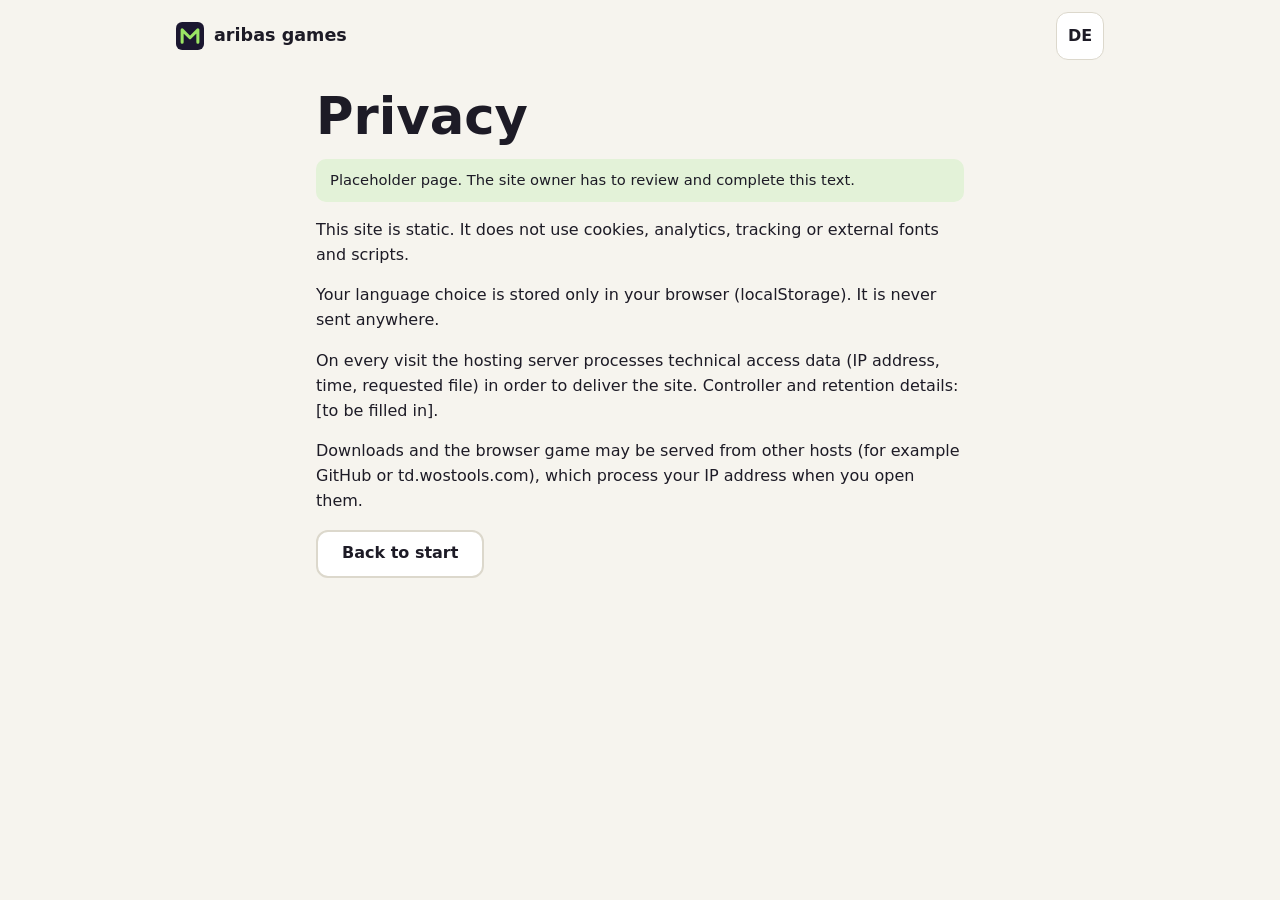
==== datenschutz.html @ 4e45b1f2 "feat: static games portfolio (Merge Defense), nginx Dockerfile, sample latest.json and altstore.json" ====
<!doctype html>
<html lang="en">
<head>
<meta charset="utf-8">
<meta name="viewport" content="width=device-width, initial-scale=1">
<title>Privacy - aribas games</title>
<meta name="robots" content="noindex">
<meta name="color-scheme" content="dark light">
<link rel="icon" href="/favicon.svg" type="image/svg+xml">
<link rel="stylesheet" href="/style.css">
</head>
<body>
<header class="top">
  <a class="brand" href="/"><img src="/favicon.svg" alt="" width="28" height="28"> aribas games</a>
  <button type="button" class="lang" id="lang" aria-label="Language / Sprache">DE</button>
</header>
<main class="legal">
  <h1 data-i18n="priv_title">Privacy</h1>
  <p class="note" data-i18n="priv_notice">notice</p>
  <p data-i18n="priv_1">1</p>
  <p data-i18n="priv_2">2</p>
  <p data-i18n="priv_3">3</p>
  <p data-i18n="priv_4">4</p>
  <p><a class="btn" href="/" data-i18n="back">Back to start</a></p>
</main>
<script src="/app.js" defer></script>
</body>
</html>
---- style.css ----
:root{
  --bg:#f6f4ee;--surface:#fff;--text:#1d1b26;--muted:#5a5668;--line:#dcd8cc;
  --accent:#2f7d12;--accent-ink:#fff;--accent-soft:#e3f2d8;--focus:#1a56db;
  --radius:16px;
}
@media (prefers-color-scheme:dark){
  :root{--bg:#141220;--surface:#1f1c30;--text:#f0eef7;--muted:#aaa6bd;--line:#35314d;
    --accent:#9be564;--accent-ink:#10200a;--accent-soft:#273a1c;--focus:#8ab4ff}
}
*{box-sizing:border-box}
html{-webkit-text-size-adjust:100%}
body{margin:0;background:var(--bg);color:var(--text);
  font:16px/1.55 system-ui,-apple-system,"Segoe UI",Roboto,sans-serif}
a{color:inherit}
:focus-visible{outline:3px solid var(--focus);outline-offset:2px;border-radius:6px}
.skip{position:absolute;left:8px;top:-60px;background:var(--surface);padding:12px 16px;border-radius:8px;z-index:9}
.skip:focus{top:8px}
.top,.foot,main{max-width:960px;margin:0 auto;padding-inline:16px}
.top{display:flex;justify-content:space-between;align-items:center;padding-block:12px}
.brand{display:inline-flex;align-items:center;gap:10px;min-height:48px;font-weight:700;text-decoration:none;font-size:1.1rem}
.lang{min-width:48px;min-height:48px;border:1px solid var(--line);background:var(--surface);color:var(--text);
  border-radius:12px;font:inherit;font-weight:600;cursor:pointer}
.hero{padding:32px 0 40px}
h1{font-size:clamp(2rem,7vw,3.2rem);line-height:1.1;margin:0 0 12px}
h2{font-size:1.5rem;margin:0 0 16px}
h3{font-size:1.6rem;margin:0 0 8px}
h4{margin:0 0 8px;font-size:1.05rem}
.lead{color:var(--muted);font-size:1.1rem;max-width:36em;margin:0 0 24px}
.btn{display:inline-flex;align-items:center;justify-content:center;min-height:48px;padding:0 20px;border-radius:12px;
  border:2px solid var(--line);background:var(--surface);color:var(--text);font-weight:600;text-decoration:none;text-align:center}
.btn.primary{background:var(--accent);border-color:var(--accent);color:var(--accent-ink)}
.btn:hover{filter:brightness(1.06)}
.btn[aria-disabled=true]{opacity:.55;pointer-events:none}
.actions{display:flex;flex-wrap:wrap;gap:12px;margin:16px 0}
.card{background:var(--surface);border:1px solid var(--line);border-radius:var(--radius);overflow:hidden;margin-bottom:32px}
.shots{display:flex;gap:12px;overflow-x:auto;scroll-snap-type:x mandatory;padding:16px;background:var(--accent-soft);overscroll-behavior-x:contain}
.shots img{flex:0 0 auto;height:min(60vh,460px);width:auto;aspect-ratio:375/812;border-radius:14px;scroll-snap-align:center;background:var(--line)}
.body{padding:16px 16px 24px}
.chips{list-style:none;display:flex;flex-wrap:wrap;gap:8px;padding:0;margin:0 0 12px}
.chips li{background:var(--accent-soft);padding:2px 12px;border-radius:99px;font-size:.85rem;font-weight:600}
.meta dl{display:flex;flex-wrap:wrap;gap:8px 24px;margin:0}
.meta dt{font-size:.8rem;color:var(--muted)}
.meta dd{margin:0;font-weight:600}
.note{background:var(--accent-soft);padding:10px 14px;border-radius:10px;font-size:.92rem}
.small{font-size:.9rem;color:var(--muted)}
.dl{display:grid;gap:16px;margin:20px 0}
.dl-box{border:1px solid var(--line);border-radius:12px;padding:14px 16px}
.dl-box p{margin:8px 0 0}
.soon{color:var(--muted);font-style:italic}
.hash{font:.78rem/1.4 ui-monospace,Consolas,monospace;word-break:break-all;color:var(--muted)}
.log{border-top:1px solid var(--line);padding:4px 0}
.log summary{min-height:48px;display:flex;align-items:center;font-weight:600;cursor:pointer}
code{font:.85rem ui-monospace,Consolas,monospace;word-break:break-all;background:var(--accent-soft);padding:1px 6px;border-radius:6px}
.foot{display:flex;justify-content:space-between;flex-wrap:wrap;gap:8px;padding-block:24px;color:var(--muted);border-top:1px solid var(--line)}
.foot a{display:inline-flex;align-items:center;min-height:48px;padding-inline:8px}
.legal{max-width:680px;margin:0 auto;padding:16px}
@media (min-width:720px){
  .dl{grid-template-columns:1fr 1fr}
  .btn{padding:0 24px}
}
@media (prefers-reduced-motion:no-preference){.shots{scroll-behavior:smooth}}
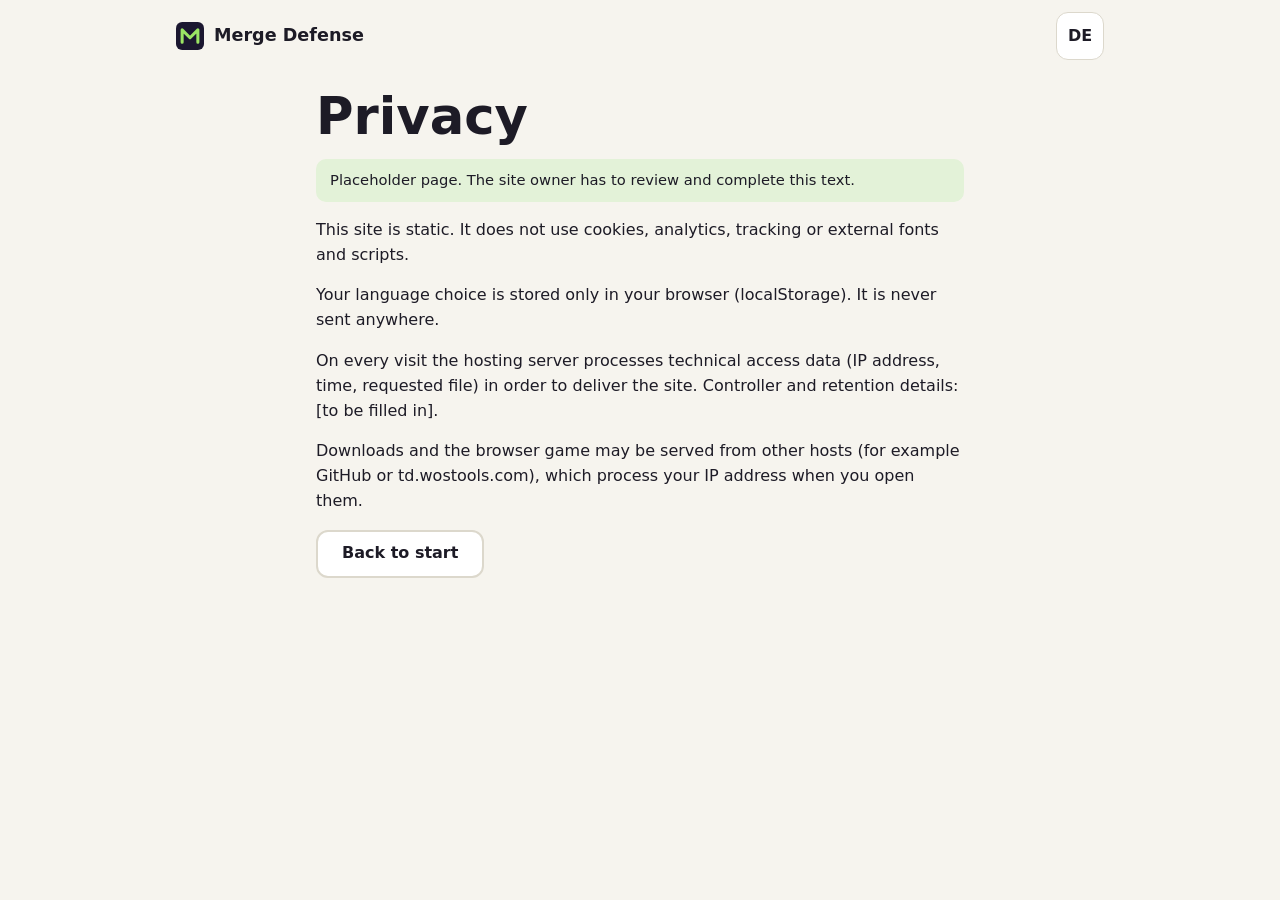
==== commit 5270dd03: "Remove studio branding, show Merge Defense with single BRAND constant Co-Authored-By: Claude Sonnet " ====
--- a/datenschutz.html
+++ b/datenschutz.html
@@ -3,7 +3,7 @@
 <head>
 <meta charset="utf-8">
 <meta name="viewport" content="width=device-width, initial-scale=1">
-<title>Privacy - aribas games</title>
+<title>Privacy - Merge Defense</title>
 <meta name="robots" content="noindex">
 <meta name="color-scheme" content="dark light">
 <link rel="icon" href="/favicon.svg" type="image/svg+xml">
@@ -11,7 +11,7 @@
 </head>
 <body>
 <header class="top">
-  <a class="brand" href="/"><img src="/favicon.svg" alt="" width="28" height="28"> aribas games</a>
+  <a class="brand" href="/"><img src="/favicon.svg" alt="" width="28" height="28"> <span data-brand>Merge Defense</span></a>
   <button type="button" class="lang" id="lang" aria-label="Language / Sprache">DE</button>
 </header>
 <main class="legal">
